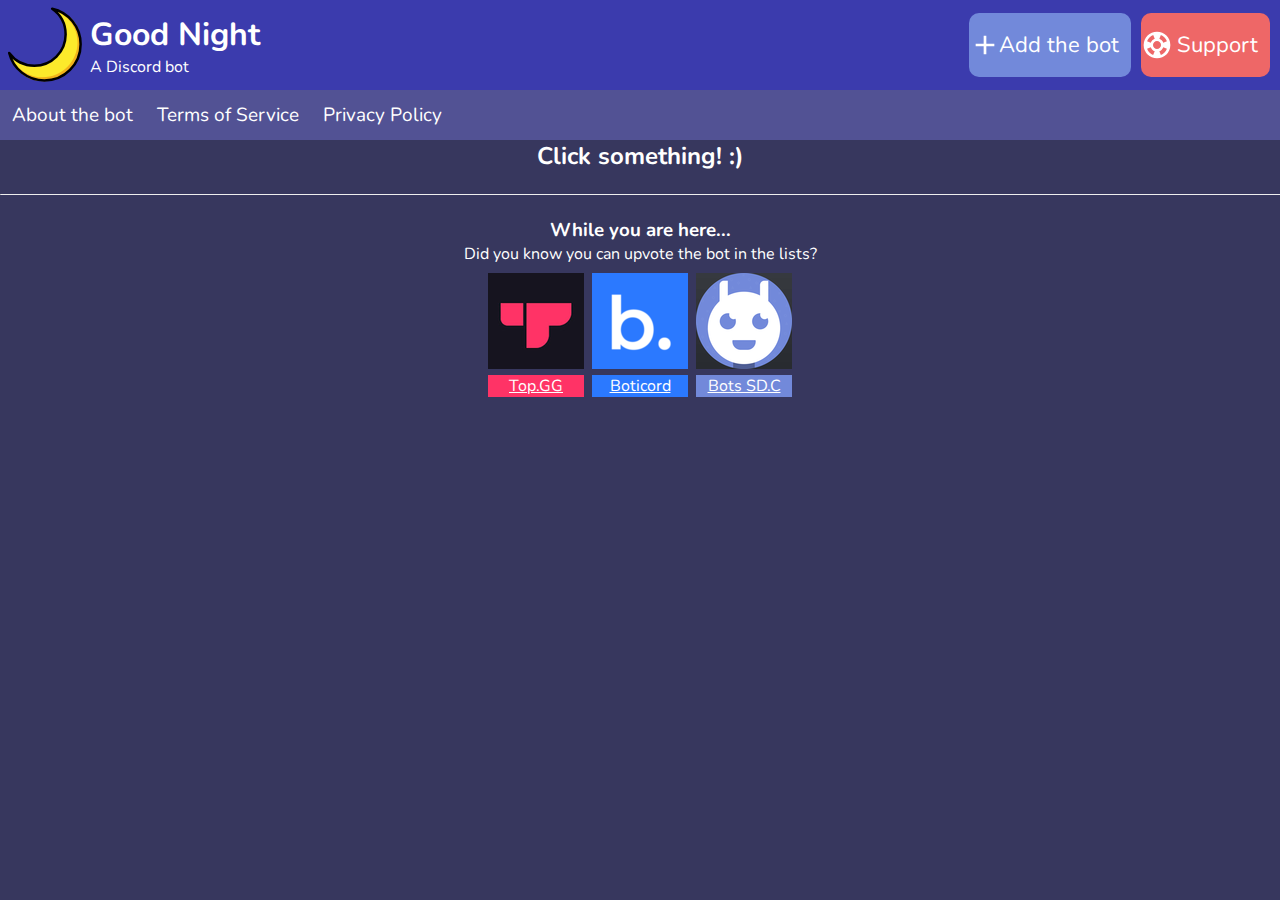
==== index.html @ 00204de6 "Update index.html" ====
<!DOCTYPE html>
<html lang="en">
    <head>
        <meta charset="UTF-8">
        <meta name="viewport" content="width=device-width, initial-scale=1.0">
        <title>Good Night</title>
        <link rel="icon" type="image/svg+xml" href="images/GoodNightLogo.svg">
        <link rel="stylesheet" href="styles/original.css" id="scale-link">
        <script src="scripts/scaling.js"></script>

        <link rel="preconnect" href="https://fonts.googleapis.com">
        <link rel="preconnect" href="https://fonts.gstatic.com" crossorigin>
        <link href="https://fonts.googleapis.com/css2?family=Nunito:ital,wght@0,200..1000;1,200..1000&display=swap" rel="stylesheet">
    </head>
    <body>
        <noscript><h3>Your browser doesn't support JS. Update your software or turn JavaScript on in the settings.</h3></noscript>
        <header>
            <div class="header">
                <div class="logo">
                    <div class="logo icon">
                        <img src="images/GoodNightLogo.svg" alt="Good Night Logo">
                    </div>
                    <div class="logo title">
                        <h1>Good Night</h1>
                        <p id="caption">A Discord bot</p>
                    </div>
                </div>
                <div class="promo-buttons">
                    <a class="promo-buttons button add" href="https://discord.com/oauth2/authorize?client_id=1048561114377637949" target="_blank" style="background-color: rgb(114,137,218);" id="add-button">Add the bot</a>
                    <a class="promo-buttons button support" href="https://discord.gg/EJ5GDPdUW9" target="_blank" style="background-color: rgb(238, 103, 103);" id="support-button">Support</a>
                </div>
            </div>
        </header>

        <div class="body">
            <div class="menu">
                <div class="side-buttons">
                    <a class="side-buttons button about" href="about" target="_self" id="about-label">About the bot</a>
                    <a class="side-buttons button tos" href="tos" target="_self" id="tos-label">Terms of Service</a>
                    <a class="side-buttons button pp" href="pp" target="_self" id="pp-label">Privacy Policy</a>
                    
                </div>
            </div>
            <h2 id="click-smth">Click something! :)</h2>
            <br>
            <hr style="border-top: 1px; color: white;">
            <br>
            <h3 style="text-align: center;" id="while-here">While you are here...</h3>
            <p style="text-align: center;" id="upvote-pls">Did you know you can upvote the bot in the lists?</p>
            <div class="lists-links">
                <a href="https://top.gg/bot/1048561114377637949" target="_blank" class="lists-links topgg">
                    <figure>
                        <img src="images/topgg96.png" alt="Top.gg icon">
                        <figcaption style="text-align: center; background-color: rgb(255,51,102);">Top.GG</figcaption>
                    </figure>
                </a>
                <a href="https://boticord.top/bot/1048561114377637949" target="_blank" class="lists-links btc">
                    <figure>
                        <img src="images/btc96.png" alt="Boticord icon">
                        <figcaption style="text-align: center; background-color: rgb(43,121,255);">Boticord</figcaption>
                    </figure>
                </a>
                <a href="https://bots.server-discord.com/1048561114377637949" target="_blank" class="lists-links sdc">
                    <figure>
                        <img src="images/sdc96.png" alt="VARE icon">
                        <figcaption style="text-align: center; background-color: rgb(114,137,218);">Bots SD.C</figcaption>
                    </figure>
                </a>
            </div>
        </div>
        
        <script src="scripts/translating.js"></script>
    </body>
</html>
---- styles/original.css ----
* {
    margin:  0;
    /* padding: 0; */
}
body {
    font-family: "Nunito", sans-serif;
    background-color: rgb(55, 55, 94);
}
h1 {
    color: white;
}
p {
    color: white;
}
a {
    color: white;
}
li {
    color: white;
}
header {
    background-color: rgb(59, 59, 173);
}

.header {
    display: flex;
    align-items: center;
    justify-content: space-between;
}
.logo {
    display: flex;
    align-items: center;
}
.logo.icon {
    width: 90px;
    height: auto;
}
.logo.title {
    display: grid;
}
.promo-buttons {
    display: flex;
    align-items: center;
}
.promo-buttons.button {
    text-decoration: none;
    margin-right: 10px;
    line-height: 40px;
    border-radius: 10px;
    padding: 12px;
    font-size: 22px;
    white-space: nowrap;
}
.promo-buttons.button.add {
    background-image: url("../images/add.svg");
    background-repeat: no-repeat;
    background-position: left;
    padding-left: 15px;
    text-indent: 15px;
}
.promo-buttons.button.support {
    background-image: url("../images/support.svg");
    background-repeat: no-repeat;
    background-position: left;
    padding-left: 21px;
    text-indent: 15px;
}

.body {
    color: white;
}
.body h2 {
    text-align: center;
}
.side-buttons {
    display: flex;
    background-color: rgb(82, 82, 148);
}
.side-buttons.button {
    font-size: 19px;
    text-decoration: none;
    white-space: nowrap;
    padding: 12px;
}
.side-buttons.button:hover {
    text-decoration: underline;
    color: white;
}
.lists-links {
    display: flex;
    padding: 4px;
    justify-content: center;
}
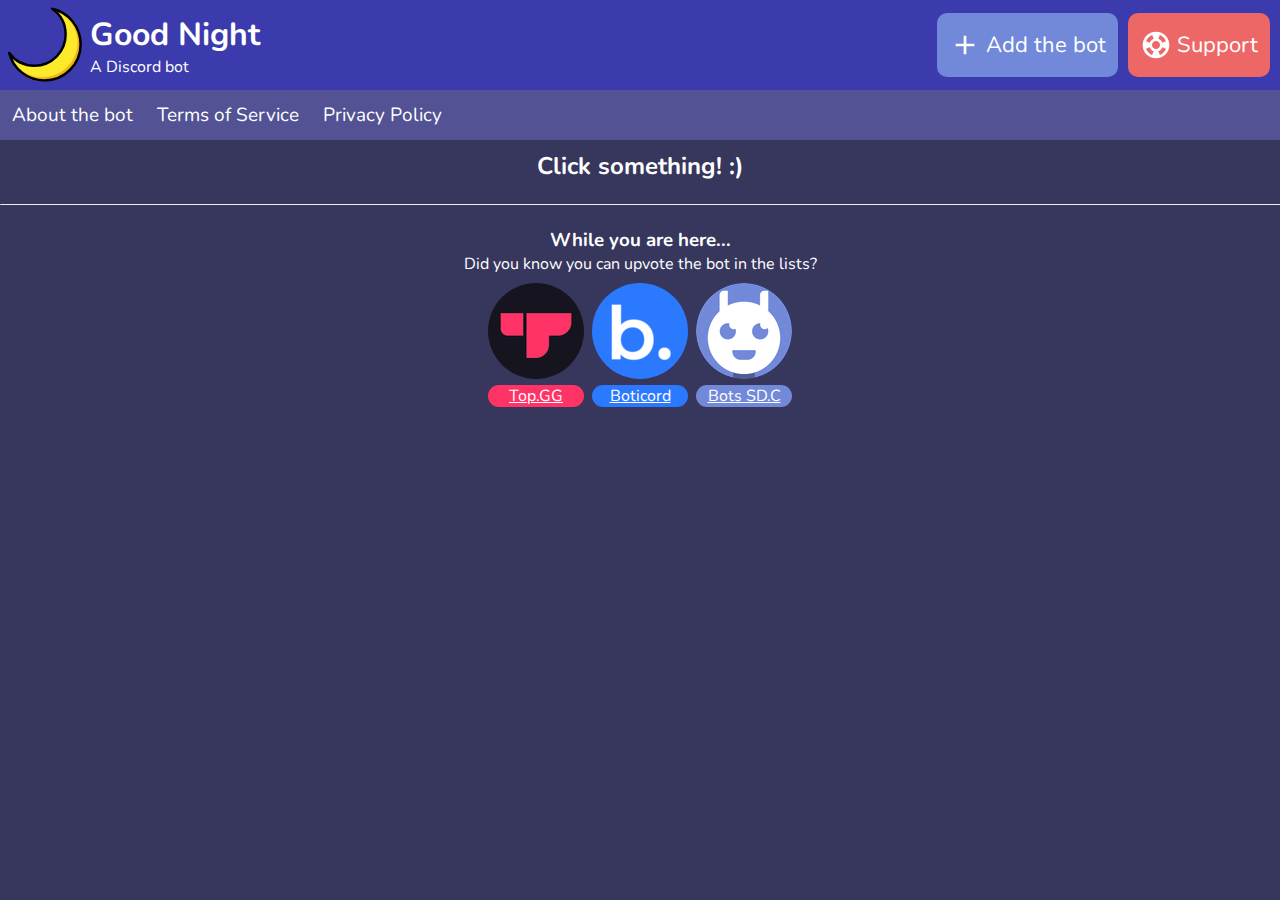
==== commit 50ebbc79: "fix gaps & add some animations :D" ====
--- a/index.html
+++ b/index.html
@@ -4,16 +4,21 @@
         <meta charset="UTF-8">
         <meta name="viewport" content="width=device-width, initial-scale=1.0">
         <title>Good Night</title>
+        <meta content="Good Night - a Discord bot" property="og:title">
+        <meta content="Not every server has staff which are ready to fulfil duties 24/7. At night, many servers remain defenceless, and this is where Good Night comes in" property="og:description">
+        <meta content="https://gn-bot.site" property="og:url">
+        <meta content="#FFCF48" data-react-helmet="true" name="theme-color">
+
         <link rel="icon" type="image/svg+xml" href="images/GoodNightLogo.svg">
-        <link rel="stylesheet" href="styles/original.css" id="scale-link">
-        <script src="scripts/scaling.js"></script>
+        <link rel="stylesheet" href="styles/index.css">
+        <link rel="stylesheet" href="styles/styles.css">
 
         <link rel="preconnect" href="https://fonts.googleapis.com">
         <link rel="preconnect" href="https://fonts.gstatic.com" crossorigin>
         <link href="https://fonts.googleapis.com/css2?family=Nunito:ital,wght@0,200..1000;1,200..1000&display=swap" rel="stylesheet">
     </head>
+
     <body>
-        <noscript><h3>Your browser doesn't support JS. Update your software or turn JavaScript on in the settings.</h3></noscript>
         <header>
             <div class="header">
                 <div class="logo">
@@ -26,8 +31,14 @@
                     </div>
                 </div>
                 <div class="promo-buttons">
-                    <a class="promo-buttons button add" href="https://discord.com/oauth2/authorize?client_id=1048561114377637949" target="_blank" style="background-color: rgb(114,137,218);" id="add-button">Add the bot</a>
-                    <a class="promo-buttons button support" href="https://discord.gg/EJ5GDPdUW9" target="_blank" style="background-color: rgb(238, 103, 103);" id="support-button">Support</a>
+                    <a class="promo-buttons button add" href="https://discord.com/oauth2/authorize?client_id=1048561114377637949" target="_blank" style="background-color: rgb(114,137,218);" id="add-button">
+                        <img src="images/add.svg" alt="Plus icon">
+                        Add the bot
+                    </a>
+                    <a class="promo-buttons button support" href="https://discord.gg/EJ5GDPdUW9" target="_blank" style="background-color: rgb(238, 103, 103);" id="support-button">
+                        <img src="images/support.svg" alt="Support icon">
+                        Support
+                    </a>
                 </div>
             </div>
         </header>
--- a/styles/index.css
+++ b/styles/index.css
@@ -0,0 +1,28 @@
+* {
+    margin: 0;
+}
+
+body {
+    font-family: "Nunito", sans-serif;
+    background-color: rgb(55, 55, 94);
+}
+
+h1 {
+    color: white;
+}
+
+p {
+    color: white;
+}
+
+a {
+    color: white;
+}
+
+li {
+    color: white;
+}
+
+header {
+    background-color: rgb(59, 59, 173);
+}--- a/styles/styles.css
+++ b/styles/styles.css
@@ -0,0 +1,112 @@
+.header {
+    display: flex;
+    align-items: center;
+    justify-content: space-between;
+
+    @media screen and (max-width: 600px) {
+        flex-direction: column;
+        align-items: center;
+    }
+}
+
+.logo {
+    display: flex;
+    align-items: center;
+}
+
+.logo.icon {
+    width: 90px;
+    height: auto;
+    /* transition: transform 0.5s ease; */
+}
+
+/* .logo.icon:hover {
+    transform: rotateZ(360deg);
+} */
+
+.logo.title {
+    display: grid;
+    white-space: nowrap;
+}
+
+.promo-buttons {
+    display: flex;
+    gap: 10px;
+    margin-right: 10px;
+    margin-left: 10px;
+
+    @media screen and (max-width: 600px) {
+        margin-top: 10px;
+        margin-bottom: 15px;
+    }
+}
+
+.promo-buttons.button {
+    display: flex;
+    text-decoration: none;
+    line-height: 40px;
+    border-radius: 10px;
+    padding: 12px;
+    font-size: 22px;
+    white-space: nowrap;
+    gap: 5px;
+    margin: 0;
+}
+
+.promo-buttons.button img {
+    transition: transform 0.3s ease;
+}
+
+.promo-buttons.button:hover img {
+    transform: rotate(360deg);
+}
+
+.body {
+    color: white;
+}
+
+.body h2 {
+    margin-top: 10px;
+    text-align: center;
+}
+
+.side-buttons {
+    display: flex;
+    flex-wrap: wrap;
+    background-color: rgb(82, 82, 148);
+
+    @media screen and (max-width: 600px) {
+        justify-content: center;
+    }
+
+    @media screen and (max-width: 450px) {
+        align-items: center;
+        flex-direction: column;
+    }
+}
+
+.side-buttons.button {
+    font-size: 19px;
+    text-decoration: none;
+    white-space: nowrap;
+    padding: 12px;
+}
+
+.side-buttons.button:hover {
+    text-decoration: underline;
+    color: white;
+}
+
+.lists-links {
+    display: flex;
+    padding: 4px;
+    justify-content: center;
+}
+
+.lists-links img {
+    border-radius: 50%;
+}
+
+.lists-links figcaption {
+    border-radius: 15px;
+}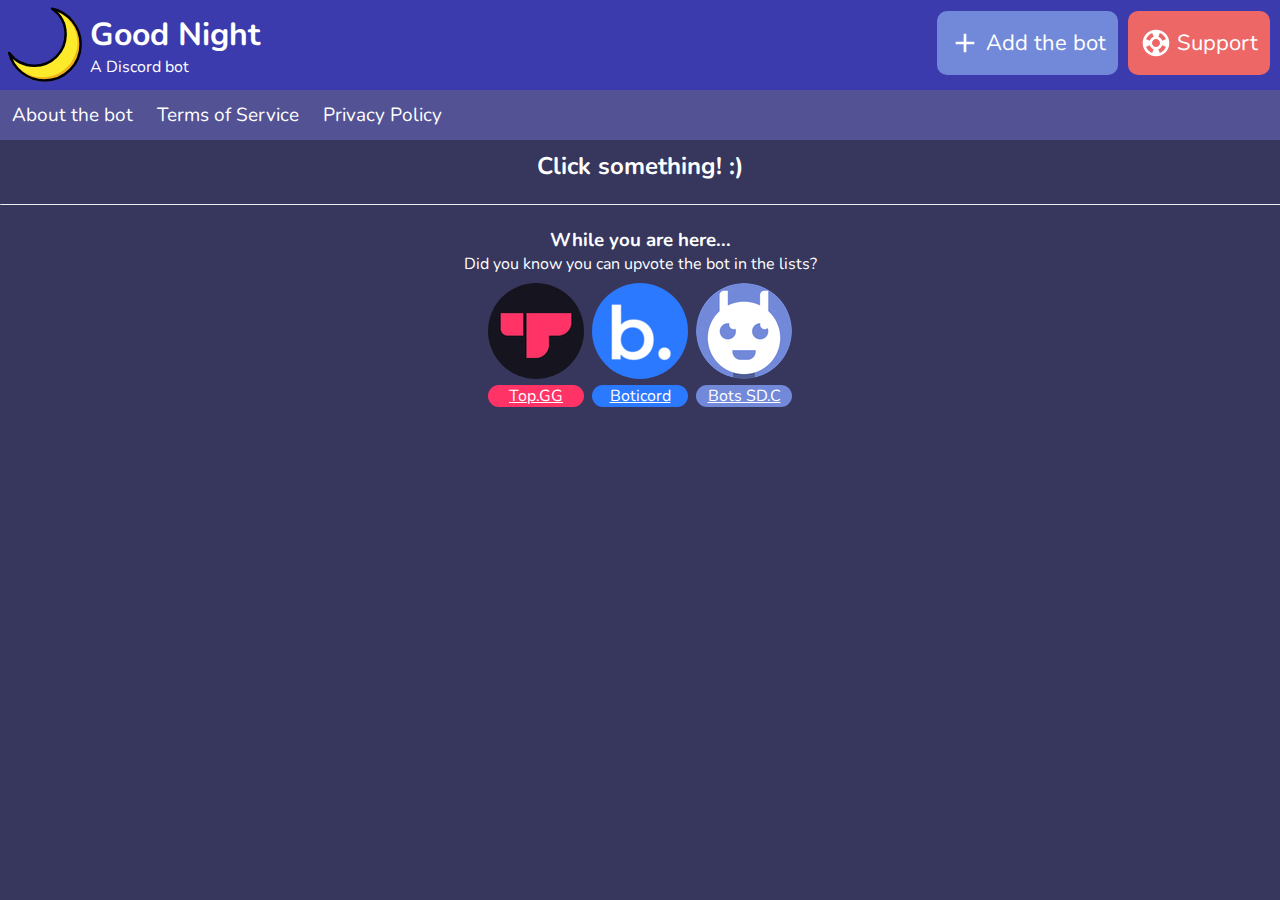
==== commit 134e0f47: "styles servers amount" ====
--- a/index.html
+++ b/index.html
@@ -26,7 +26,7 @@
                         <img src="images/GoodNightLogo.svg" alt="Good Night Logo">
                     </div>
                     <div class="logo title">
-                        <h1>Good Night</h1>
+                        <h1><a href="./" target="_self">Good Night</a></h1>
                         <p id="caption">A Discord bot</p>
                     </div>
                 </div>
@@ -53,6 +53,8 @@
                 </div>
             </div>
             <h2 id="click-smth">Click something! :)</h2>
+            <p id="serversAmount" style="text-align: center; font-size: 16px;"></p>
+            <script src="scripts/gn-api.js"></script>
             <br>
             <hr style="border-top: 1px; color: white;">
             <br>
--- a/styles/styles.css
+++ b/styles/styles.css
@@ -1,7 +1,12 @@
 .header {
     display: flex;
     align-items: center;
+    flex-wrap: wrap;
     justify-content: space-between;
+
+    @media screen and (max-width: 685px) {
+        justify-content: center;
+    }
 
     @media screen and (max-width: 600px) {
         flex-direction: column;
@@ -29,15 +34,18 @@
     white-space: nowrap;
 }
 
+.logo.title a {
+    text-decoration: none;
+}
+
 .promo-buttons {
     display: flex;
     gap: 10px;
-    margin-right: 10px;
-    margin-left: 10px;
+    margin: 10px 10px 15px;
 
-    @media screen and (max-width: 600px) {
-        margin-top: 10px;
-        margin-bottom: 15px;
+    @media screen and (max-width: 685px) {
+        flex-wrap: wrap;
+        justify-content: center;
     }
 }
 
@@ -58,7 +66,7 @@
 }
 
 .promo-buttons.button:hover img {
-    transform: rotate(360deg);
+    transform: rotate(90deg);
 }
 
 .body {
@@ -75,7 +83,7 @@
     flex-wrap: wrap;
     background-color: rgb(82, 82, 148);
 
-    @media screen and (max-width: 600px) {
+    @media screen and (max-width: 685px) {
         justify-content: center;
     }
 
